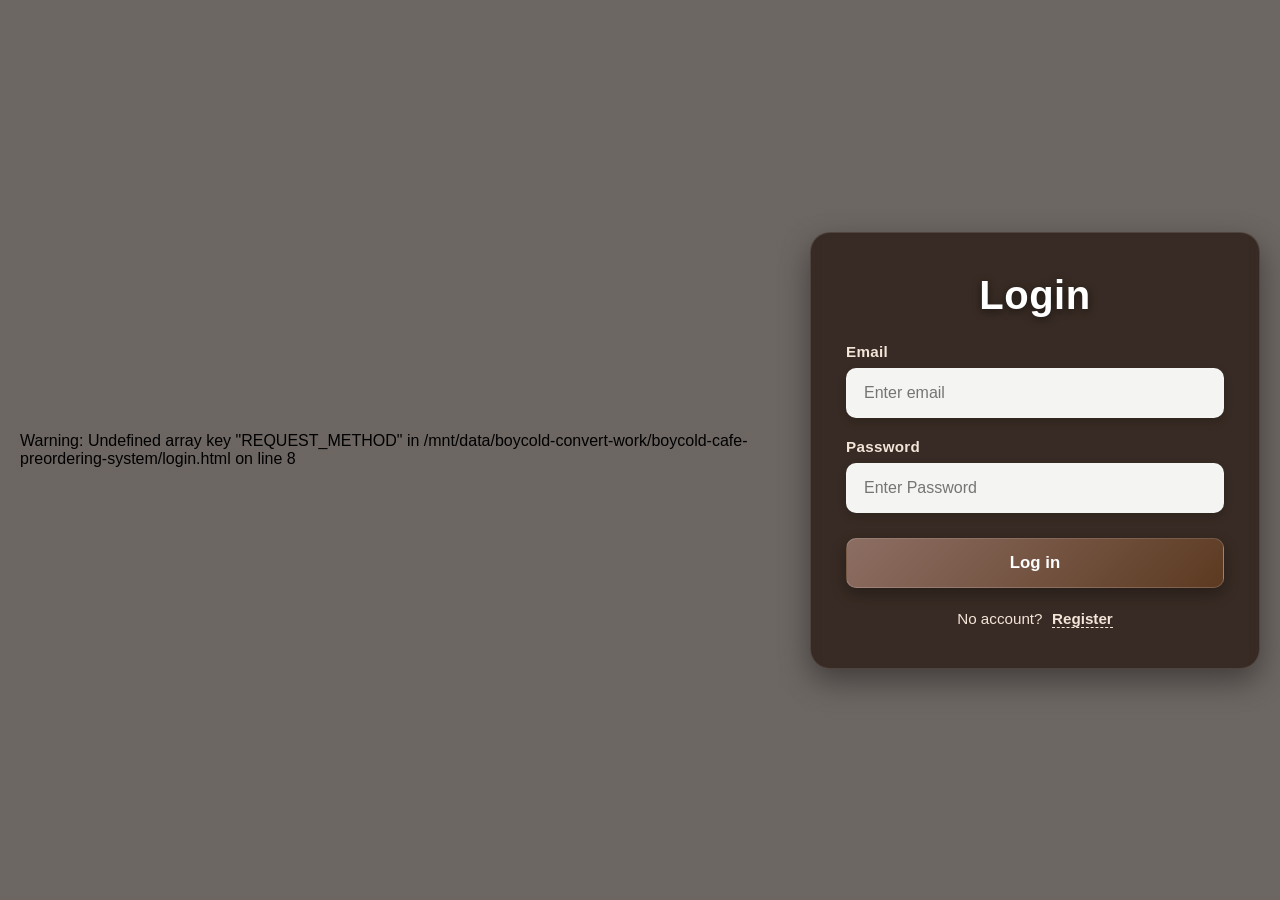
==== boycold-cafe-preordering-system/login.html @ 698cb23b "Add files via upload" ====
Warning: Undefined array key "REQUEST_METHOD" in /mnt/data/boycold-convert-work/boycold-cafe-preordering-system/login.html on line 8
<!DOCTYPE html>

<html lang="en">
<head>
<meta charset="utf-8"/>
<meta content="width=device-width, initial-scale=1.0" name="viewport"/>
<title>Boycold Cafe - Login</title>
<style>
        * {
            box-sizing: border-box;
        }

        body.form-page {
            margin: 0;
            padding: 30px 20px;
            min-height: 100vh;
            display: flex;
            justify-content: center;
            align-items: center;
            font-family: 'Segoe UI', Tahoma, Geneva, Verdana, sans-serif;
            background:
                linear-gradient(rgba(30, 20, 15, 0.65), rgba(30, 20, 15, 0.65)),
                url('images/bg.jpg');
            background-size: cover;
            background-position: center;
            background-repeat: no-repeat;
            background-attachment: fixed;
        }

        .form-box-container {
            width: 100%;
            max-width: 450px;
            background: rgba(45, 30, 22, 0.82);
            padding: 40px 35px;
            border-radius: 20px;
            box-shadow: 0 12px 30px rgba(0, 0, 0, 0.4);
            border: 1px solid rgba(255, 255, 255, 0.12);
            backdrop-filter: blur(5px);
            text-align: left;
        }

        .form-title {
            color: white;
            font-weight: 800;
            margin-top: 0;
            margin-bottom: 25px;
            text-align: center;
            font-size: 2.5rem;
            letter-spacing: 0.5px;
            text-shadow: 0 2px 8px rgba(0, 0, 0, 0.5);
        }

        .alert-error {
            background-color: rgba(198, 40, 40, 0.9);
            color: white;
            padding: 12px 15px;
            border-radius: 8px;
            margin-bottom: 20px;
            font-weight: 600;
            font-size: 0.95rem;
            text-align: center;
            box-shadow: 0 4px 10px rgba(0,0,0,0.2);
            border: 1px solid rgba(255, 255, 255, 0.2);
        }

        .input-group {
            margin-bottom: 20px;
        }

        .input-group label {
            display: block;
            color: #f3e5d8;
            font-weight: 600;
            margin-bottom: 8px;
            font-size: 0.95rem;
            letter-spacing: 0.3px;
        }

        .input-group input {
            width: 100%;
            padding: 14px 16px;
            border: 2px solid rgba(255, 255, 255, 0.1);
            border-radius: 10px;
            background: rgba(255, 255, 255, 0.95);
            color: #333;
            font-size: 1rem;
            outline: none;
            box-shadow: 0 4px 10px rgba(0,0,0,0.15);
            transition: all 0.3s ease;
        }

        .input-group input:focus {
            border-color: #8D6E63;
            background: #ffffff;
            box-shadow: 0 4px 15px rgba(141, 110, 99, 0.3);
        }

        .submit-btn {
            width: 100%;
            background: linear-gradient(135deg, #8D6E63 0%, #5c3a21 100%);
            color: white;
            border: none;
            padding: 14px;
            border-radius: 10px;
            font-weight: 700;
            font-size: 1.05rem;
            cursor: pointer;
            box-shadow: 0 6px 15px rgba(0,0,0,0.3);
            transition: all 0.3s ease;
            border: 1px solid rgba(255, 255, 255, 0.15);
            margin-top: 5px;
        }

        .submit-btn:hover {
            background: linear-gradient(135deg, #a17f72 0%, #7b4e2d 100%);
            transform: translateY(-2px);
            box-shadow: 0 8px 20px rgba(0,0,0,0.4);
        }

        .submit-btn:active {
            transform: translateY(0);
            box-shadow: 0 3px 8px rgba(0,0,0,0.3);
        }

        .form-footer-link {
            text-align: center;
            margin-top: 22px;
        }

        .form-footer-link span,
        .form-footer-link a {
            color: #f3e5d8;
            font-size: 0.95rem;
        }

        .form-footer-link a {
            font-weight: 700;
            text-decoration: none;
            margin-left: 5px;
            border-bottom: 1px dashed #f3e5d8;
            transition: color 0.2s;
        }

        .form-footer-link a:hover {
            color: #ffffff;
            border-bottom-color: #ffffff;
        }

        @media (max-width: 480px) {
            body.form-page {
                padding: 20px 15px;
            }

            .form-box-container {
                padding: 30px 20px;
            }

            .form-title {
                font-size: 2.1rem !important;
            }
        }
    </style>
</head>
<body class="form-page">
<div class="form-box-container">
<h1 class="form-title">Login</h1>
<form action="#" method="post">
<div class="input-group">
<label>Email</label>
<input name="email" placeholder="Enter email" required="" type="email"/>
</div>
<div class="input-group">
<label>Password</label>
<input name="password" placeholder="Enter Password" required="" type="password"/>
</div>
<div>
<button class="submit-btn" type="submit">
                    Log in
                </button>
</div>
</form>
<div class="form-footer-link">
<span>No account?</span>
<a href="create_account.html">Register</a>
</div>
</div>
<script>
const demoUsers = {
  'staff@boycold.com': {name:'Staff User', role:'Staff', page:'staff_dashboard.html'},
  'sales@boycold.com': {name:'Sales User', role:'Sales', page:'sales.html'},
  'inventory@boycold.com': {name:'Inventory User', role:'Inventory', page:'inventory.html'},
  'cashier@boycold.com': {name:'Cashier User', role:'Cashier', page:'home.html'}
};
document.querySelector('form')?.addEventListener('submit', function(e){
    e.preventDefault();
    const email = this.querySelector('[name="email"]').value.trim().toLowerCase();
    const password = this.querySelector('[name="password"]').value;
    const user = demoUsers[email];
    const oldError = document.querySelector('.error-message');
    if (oldError) oldError.remove();
    if (!user || !password) {
        const p = document.createElement('div');
        p.className='error-message';
        p.textContent='Invalid email or password.';
        this.prepend(p);
        return;
    }
    localStorage.setItem('boycoldUser', JSON.stringify(user));
    location.href = user.page;
});
</script></body>
</html>
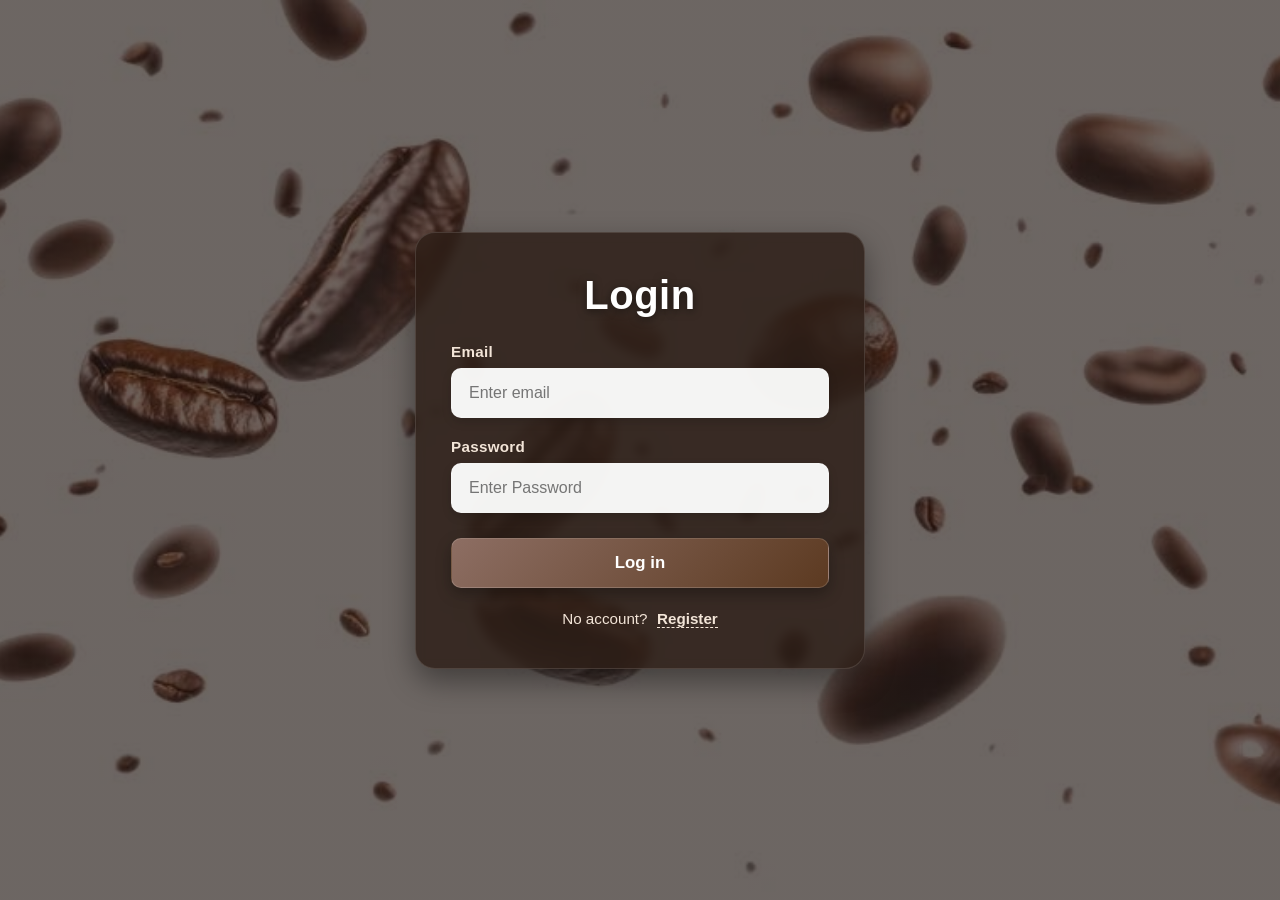
==== commit e45c9dd3: "Update login.html" ====
--- a/boycold-cafe-preordering-system/login.html
+++ b/boycold-cafe-preordering-system/login.html
@@ -1,13 +1,10 @@
-
-Warning: Undefined array key "REQUEST_METHOD" in /mnt/data/boycold-convert-work/boycold-cafe-preordering-system/login.html on line 8
 <!DOCTYPE html>
-
 <html lang="en">
 <head>
-<meta charset="utf-8"/>
-<meta content="width=device-width, initial-scale=1.0" name="viewport"/>
-<title>Boycold Cafe - Login</title>
-<style>
+    <meta charset="utf-8"/>
+    <meta content="width=device-width, initial-scale=1.0" name="viewport"/>
+    <title>Boycold Cafe - Login</title>
+    <style>
         * {
             box-sizing: border-box;
         }
@@ -52,7 +49,7 @@
             text-shadow: 0 2px 8px rgba(0, 0, 0, 0.5);
         }
 
-        .alert-error {
+        .error-message {
             background-color: rgba(198, 40, 40, 0.9);
             color: white;
             padding: 12px 15px;
@@ -165,50 +162,56 @@
 </head>
 <body class="form-page">
 <div class="form-box-container">
-<h1 class="form-title">Login</h1>
-<form action="#" method="post">
-<div class="input-group">
-<label>Email</label>
-<input name="email" placeholder="Enter email" required="" type="email"/>
+    <h1 class="form-title">Login</h1>
+    <form id="loginForm">
+        <div class="input-group">
+            <label>Email</label>
+            <input name="email" placeholder="Enter email" required type="email"/>
+        </div>
+        <div class="input-group">
+            <label>Password</label>
+            <input name="password" placeholder="Enter Password" required type="password"/>
+        </div>
+        <div>
+            <button class="submit-btn" type="submit">
+                Log in
+            </button>
+        </div>
+    </form>
+    <div class="form-footer-link">
+        <span>No account?</span>
+        <a href="create_account.html">Register</a>
+    </div>
 </div>
-<div class="input-group">
-<label>Password</label>
-<input name="password" placeholder="Enter Password" required="" type="password"/>
-</div>
-<div>
-<button class="submit-btn" type="submit">
-                    Log in
-                </button>
-</div>
-</form>
-<div class="form-footer-link">
-<span>No account?</span>
-<a href="create_account.html">Register</a>
-</div>
-</div>
+
 <script>
 const demoUsers = {
-  'staff@boycold.com': {name:'Staff User', role:'Staff', page:'staff_dashboard.html'},
-  'sales@boycold.com': {name:'Sales User', role:'Sales', page:'sales.html'},
-  'inventory@boycold.com': {name:'Inventory User', role:'Inventory', page:'inventory.html'},
-  'cashier@boycold.com': {name:'Cashier User', role:'Cashier', page:'home.html'}
+    'staff@boycold.com': {name:'Staff User', role:'Staff', page:'staff_dashboard.html'},
+    'sales@boycold.com': {name:'Sales User', role:'Sales', page:'sales.html'},
+    'inventory@boycold.com': {name:'Inventory User', role:'Inventory', page:'inventory.html'},
+    'cashier@boycold.com': {name:'Cashier User', role:'Cashier', page:'home.html'}
 };
-document.querySelector('form')?.addEventListener('submit', function(e){
+
+document.getElementById('loginForm').addEventListener('submit', function(e){
     e.preventDefault();
     const email = this.querySelector('[name="email"]').value.trim().toLowerCase();
     const password = this.querySelector('[name="password"]').value;
     const user = demoUsers[email];
+    
     const oldError = document.querySelector('.error-message');
     if (oldError) oldError.remove();
+    
     if (!user || !password) {
         const p = document.createElement('div');
-        p.className='error-message';
-        p.textContent='Invalid email or password.';
+        p.className = 'error-message';
+        p.textContent = 'Invalid email or password.';
         this.prepend(p);
         return;
     }
+    
     localStorage.setItem('boycoldUser', JSON.stringify(user));
     location.href = user.page;
 });
-</script></body>
-</html>+</script>
+</body>
+</html>
